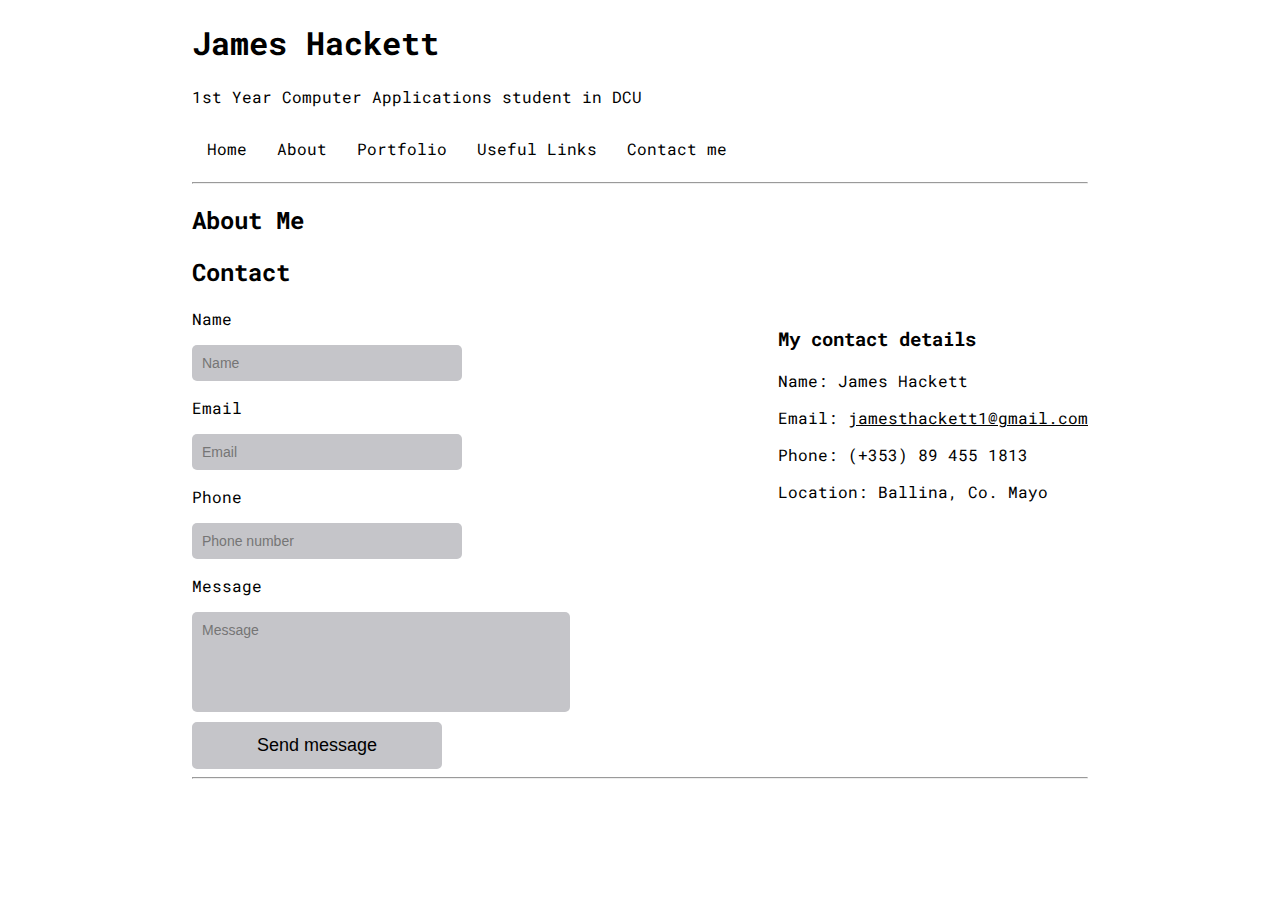
==== index.html @ e5d0e6f8 ":sparkles: Adds an About me section" ====
<!DOCTYPE html>
<html lang="en">

<head>
  <meta charset="UTF-8">
  <meta name="viewport" content="width=device-width, initial-scale=1.0">
  <meta name="description" content="James Hackett" />
  <title>Home</title>
  <link rel="preconnect" href="https://fonts.gstatic.com">
  <link href="https://fonts.googleapis.com/css2?family=Roboto+Mono:wght@200;300;400;700&display=swap" rel="stylesheet">
  <link rel="stylesheet" href="styles.css" />
  <script src="script.js"></script>
</head>

<body>
  <div id="head">
    <h1><a href="../">James Hackett</a></h1>
  </div>
  <div>
    <p>1st Year Computer Applications student in DCU</p>
    <ul>
      <li><a href="./">Home</a></li>
      <li><a href="#about">About</a></li>
      <li><a href="http://student.computing.dcu.ie/~hacketj5/portfolio" target="_blank"
          rel="noopener noreferrer">Portfolio</a></li>
      <li><a href="pages/links/">Useful Links</a></li>
      <li><a href="#contact">Contact me</a></li>
      </p>
    </ul>
  </div>

  <hr>

  <div id="about">
    <h2>About Me</h2>
  </div>

  <!-- TODO: add some about me -->

  <!-- TODO: add achievements -->

  <h2>Contact</h2>

  <div id="contactInfo">
    <h3>My contact details</h3>
    <p>Name: James Hackett</p>
    <p>Email: <a href="https://mail.google.com/mail/?view=cm&source=mailto&to=[jamesthackett1@gmail.com]"
        target="_blank" rel="noopener noreferrer">jamesthackett1@gmail.com</a>
    </p>
    <p>Phone: (+353) 89 455 1813</p>
    <p>Location: Ballina, Co. Mayo</p>
  </div>

  <div id="contact">
    <form action="https://formspree.io/f/xgeppygr" method="post">
      <div class="text">
        <p>Name</p>
        <input class="text-box" id="contact-name" type="text" name="contact-name" placeholder="Name"
          autocomplete="off" />
      </div>
      <div class="text">
        <p>Email</p>
        <input class="text-box" id="contact-email" type="email" name="contact-email" placeholder="Email"
          autocomplete="off" />
      </div>
      <div class="text">
        <p>Phone</p>
        <input class="text-box" id="contact-phone" type="tel" name="contact-phone" placeholder="Phone number"
          autocomplete="off" />
      </div>
      <div class="text">
        <p>Message</p>
        <textarea class="text-box" id="contact-message" name="contact-message" rows="5" placeholder="Message"
          autocomplete="off"></textarea>
      </div>
      <div>
        <input class="button" type="submit" value="Send message" />
      </div>
    </form>
  </div>

  <hr>

</body>

</html>
---- styles.css ----
html {
  font-family: 'Roboto Mono', monospace;
  box-sizing: border-box;
  scroll-behavior: smooth; /* allows smooth scrolling of the page when clicking links */
}

body {
  width: 70%; /* sets the maximun display width of the div to 70% of the page */
  margin: 0 auto; /* sets the margin to 0 for the current div */
}

a {
  color: black;
  text-decoration: none;
}

ul {
  list-style-type: none; /* hides the bullet point */
  margin: 0;
  padding: 0;
  overflow: hidden; /* if content goes outside the div, the content is hidden, rather than the div expanded to fit */
}

ul li {
  float: left; /* moves an element left or right */
  list-style: none;
  margin: 0;
}

ul li a {
  display: block; /* the default display method for tags */
  text-align: center; /* allows the content to be centred in the div */
  padding: 15px;
  font-size: 16px;
  text-decoration: none; /* removes the underline from a hyperlink */
  color: black;
  border-radius: 10px;
}

ul li a:hover {
  background-color: rgb(194, 194, 194);
}

ul li a:visited {
  text-decoration: none;
  color: black;
}

div#head h1 a:hover {
  background-color: rgb(194, 194, 194);
  border-radius: 10px;
}

#contact {
  max-width: 40%;
}

input,
textarea {
  display: list-item;
  font-family: sans-serif;
  padding: 10px;
  font-size: 14px;
  width: max(50%, 250px);
  background-color: rgb(197, 197, 201);
  color: black;
  border: hidden;
  border-radius: 5px;
}

textarea {
  padding: 10px;
  width: 100%;
  resize: none;
}

input[type='submit'] {
  font-family: 'Lato', sans-serif;
  margin-top: 10px;
  font-size: 18px;
  border-width: 3px;
  width: 250px;
  color: black;
  border: 3px solid rgb(197, 197, 201);
  border-radius: 5px;
  /* float: right; */
  cursor: pointer;
}

input[type='submit']:hover {
  background-color: rgb(120, 125, 129);
}

#contactInfo {
  float: right;
}

#contactInfo p a {
  text-decoration: underline;
}
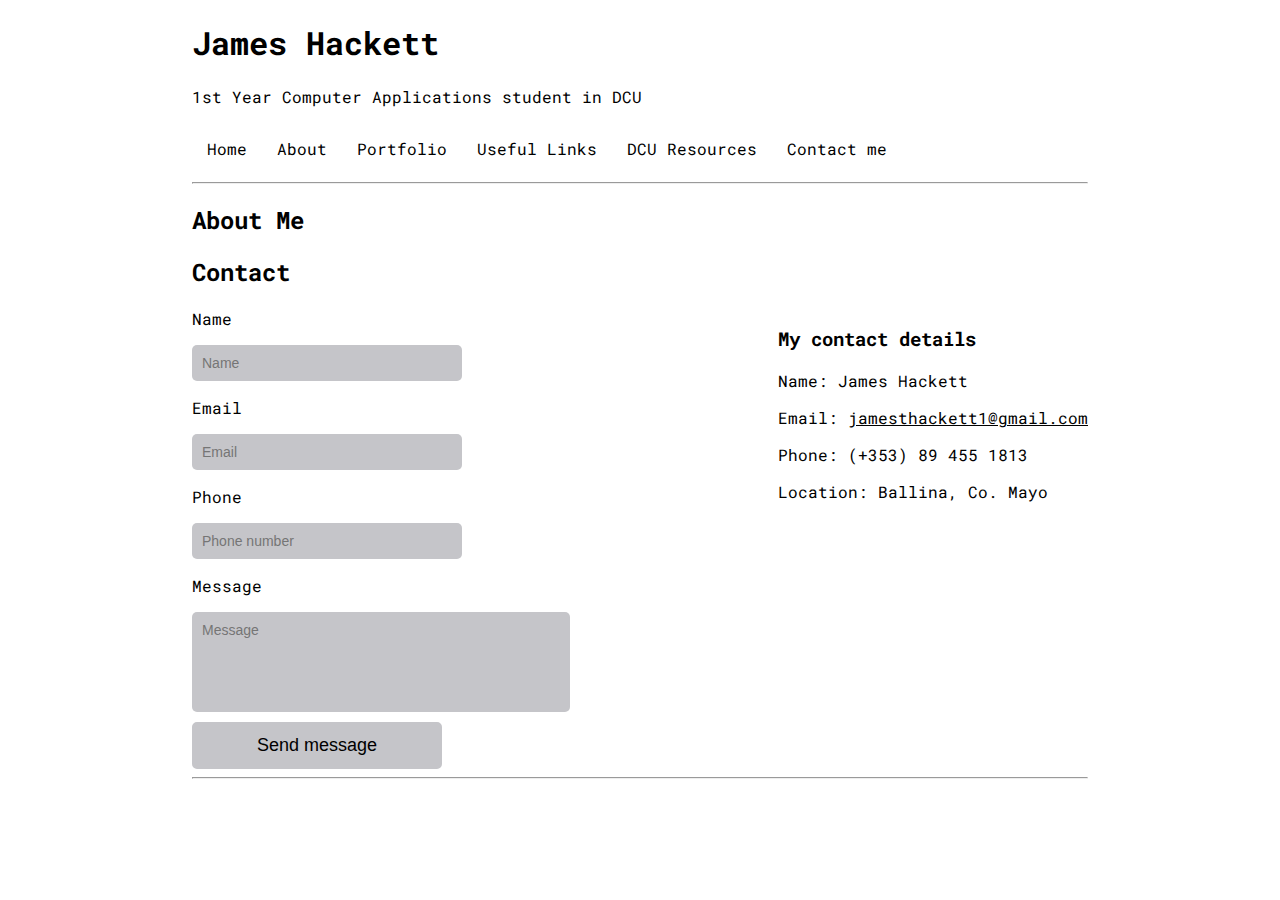
==== commit 908d3a9c: ":children_crossing: adds reference links" ====
--- a/index.html
+++ b/index.html
@@ -24,6 +24,7 @@
       <li><a href="http://student.computing.dcu.ie/~hacketj5/portfolio" target="_blank"
           rel="noopener noreferrer">Portfolio</a></li>
       <li><a href="pages/links/">Useful Links</a></li>
+      <li><a href="pages/dcu">DCU Resources</a></li>
       <li><a href="#contact">Contact me</a></li>
       </p>
     </ul>
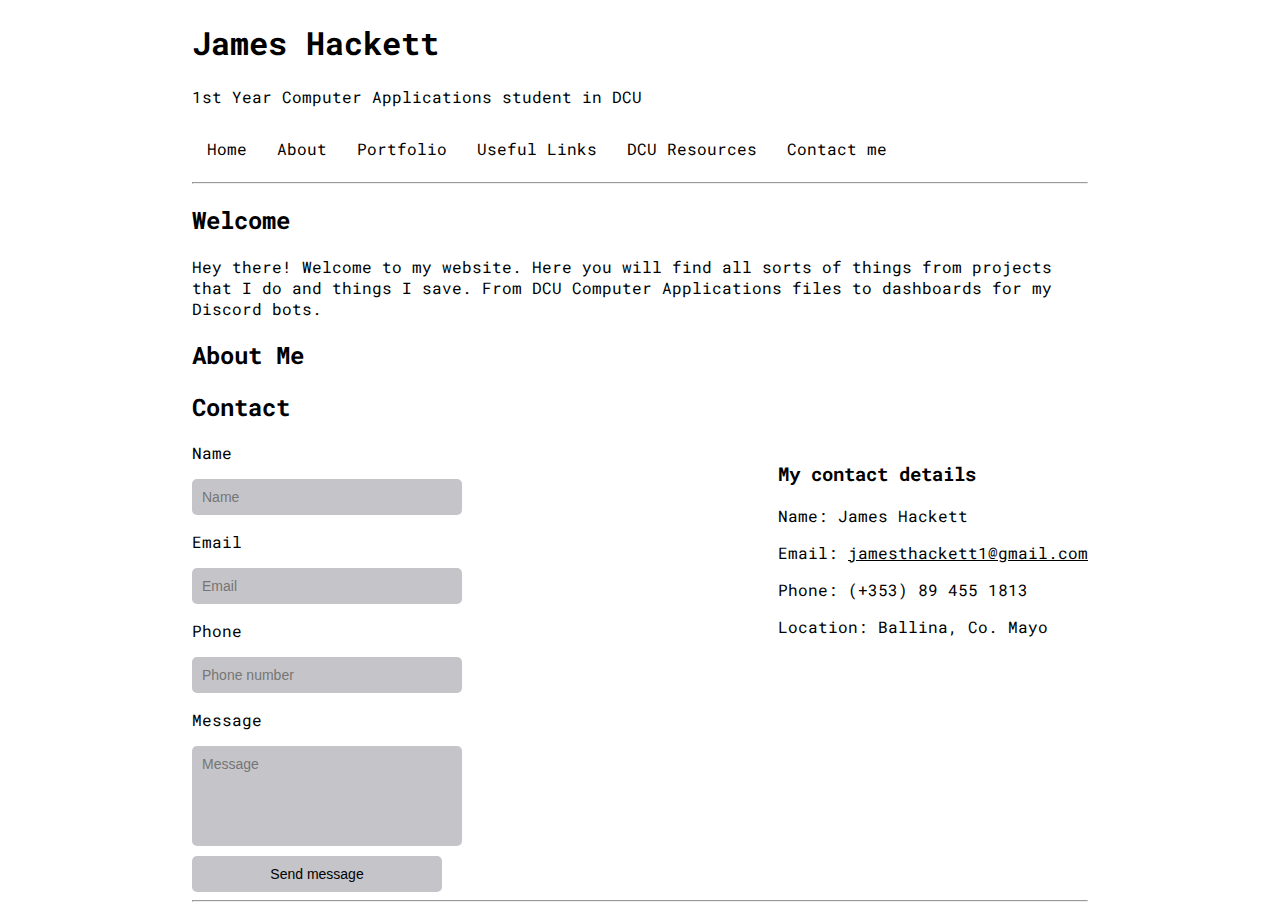
==== commit 98ef611e: ":sparkles: adds a welcome div" ====
--- a/index.html
+++ b/index.html
@@ -31,6 +31,12 @@
   </div>
 
   <hr>
+
+  <div id="welcome">
+    <h2>Welcome</h2>
+    <p>Hey there! Welcome to my website. Here you will find all sorts of things from projects that I do and things I
+      save. From DCU Computer Applications files to dashboards for my Discord bots.</p>
+  </div>
 
   <div id="about">
     <h2>About Me</h2>
--- a/styles.css
+++ b/styles.css
@@ -55,8 +55,8 @@
   max-width: 40%;
 }
 
-input,
-textarea {
+#contact input,
+#contact textarea {
   display: list-item;
   font-family: sans-serif;
   padding: 10px;
@@ -98,3 +98,64 @@
 #contactInfo p a {
   text-decoration: underline;
 }
+
+code {
+  font-size: 16px;
+  color: navy;
+  background-color: rgb(255, 200, 200);
+}
+
+p.hidden {
+  display: none;
+}
+
+.sliderWrapper {
+  display: inline-block;
+  position: relative;
+}
+.sliderWrapper div {
+  display: inline-block;
+  line-height: 30px;
+}
+/* The switch - the box around the slider */
+.switch {
+  vertical-align: middle;
+  position: relative;
+  display: inline-block;
+  padding: 0px;
+  width: 32px;
+  height: 18px;
+}
+/* Hide default HTML checkbox */
+.switch input {
+  display: none;
+}
+/* The slider */
+.slider {
+  position: absolute;
+  cursor: pointer;
+  top: 0;
+  left: 0;
+  right: 0;
+  bottom: 0;
+  background-color: #d7d7d7;
+  -webkit-transition: 0.4s;
+  transition: 0.4s;
+}
+.slider:before {
+  position: absolute;
+  content: '';
+  height: 16px;
+  width: 17px;
+  left: 1px;
+  bottom: 1px;
+  background-color: white;
+  -webkit-transition: 0.4s;
+  transition: 0.4s;
+}
+
+input:checked + .slider:before {
+  -webkit-transform: translateX(13px);
+  -ms-transform: translateX(13px);
+  transform: translateX(13px);
+}
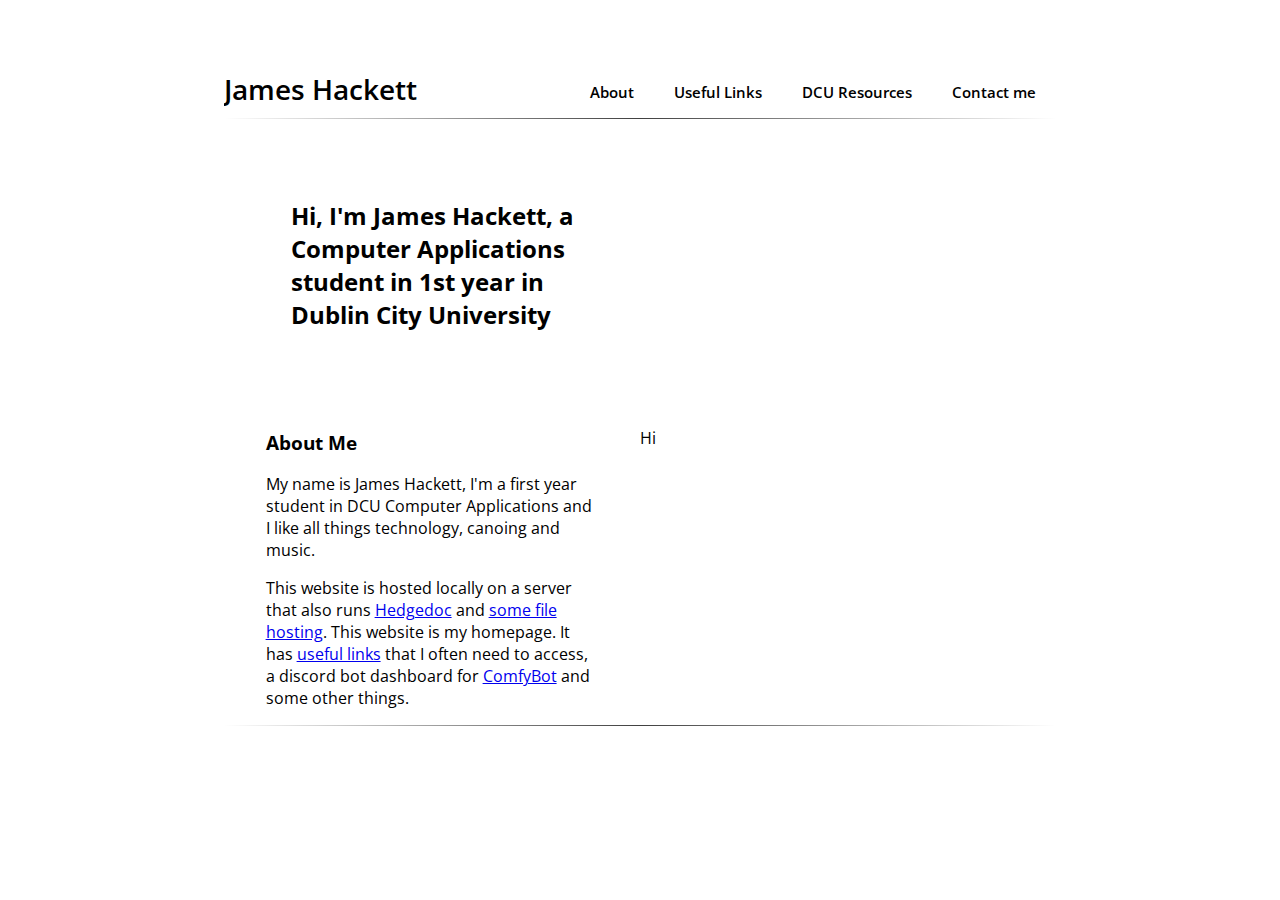
==== commit fe1fa730: ":sparkles: redo of whole website" ====
--- a/index.html
+++ b/index.html
@@ -7,46 +7,62 @@
   <meta name="description" content="James Hackett" />
   <title>Home</title>
   <link rel="preconnect" href="https://fonts.gstatic.com">
-  <link href="https://fonts.googleapis.com/css2?family=Roboto+Mono:wght@200;300;400;700&display=swap" rel="stylesheet">
+  <link href="https://fonts.googleapis.com/css2?family=Open+Sans:wght@300;400;600;800&display=swap" rel="stylesheet">
   <link rel="stylesheet" href="styles.css" />
   <script src="script.js"></script>
 </head>
 
 <body>
-  <div id="head">
-    <h1><a href="../">James Hackett</a></h1>
-  </div>
-  <div>
-    <p>1st Year Computer Applications student in DCU</p>
-    <ul>
-      <li><a href="./">Home</a></li>
-      <li><a href="#about">About</a></li>
-      <li><a href="http://student.computing.dcu.ie/~hacketj5/portfolio" target="_blank"
-          rel="noopener noreferrer">Portfolio</a></li>
-      <li><a href="pages/links/">Useful Links</a></li>
-      <li><a href="pages/dcu">DCU Resources</a></li>
-      <li><a href="#contact">Contact me</a></li>
-      </p>
-    </ul>
-  </div>
+  <header>
+    <div class="header-content">
+      <nav class="header-nav">
+        <ul>
+          <li><a id="logo" href="./">James Hackett</a></li>
+          <li><a href="#contact">Contact me</a></li>
+          <li><a href="pages/dcu">DCU Resources</a></li>
+          <li><a href="pages/links/">Useful Links</a></li>
+          <li><a href="#about">About</a></li>
+          </p>
+        </ul>
+      </nav>
+    </div>
+  </header>
 
   <hr>
 
-  <div id="welcome">
-    <h2>Welcome</h2>
-    <p>Hey there! Welcome to my website. Here you will find all sorts of things from projects that I do and things I
-      save. From DCU Computer Applications files to dashboards for my Discord bots.</p>
+  <div id="splash">
+    <h2 id="splash-text">Hi, I'm James Hackett, a Computer Applications student in 1st year in Dublin City University
+    </h2>
+  </div>
+
+  <div class="two-column-container">
+    <div class="two-column">
+      <div>
+        <h3>About Me</h3>
+        <p>My name is James Hackett, I'm a first year student in DCU Computer
+          Applications and I like all things technology, canoing and music.</p>
+        <p>This website is hosted locally on a server that also runs <a href="https://md.james-hackett.ie">Hedgedoc</a>
+          and
+          <a href="pages/dcu/">some file hosting</a>. This website is my homepage. It has <a href="pages/links/">useful
+            links</a> that I often need to access, a discord bot dashboard for <a
+            href="http://www.github.com/DistroByte/ComfyBot" target="_blank" rel="noopener noreferrer">ComfyBot</a> and
+          some other things.
+        </p>
+        <p></p>
+      </div>
+    </div>
+    <div class="two-column">
+      <p>Hi</p>
+    </div>
   </div>
 
   <div id="about">
-    <h2>About Me</h2>
+
   </div>
-
-  <!-- TODO: add some about me -->
 
   <!-- TODO: add achievements -->
 
-  <h2>Contact</h2>
+  <!-- <h2>Contact</h2>
 
   <div id="contactInfo">
     <h3>My contact details</h3>
@@ -84,7 +100,7 @@
         <input class="button" type="submit" value="Send message" />
       </div>
     </form>
-  </div>
+  </div> -->
 
   <hr>
 
--- a/styles.css
+++ b/styles.css
@@ -1,161 +1,142 @@
 html {
-  font-family: 'Roboto Mono', monospace;
+  font-family: 'Open Sans', sans-serif;
   box-sizing: border-box;
-  scroll-behavior: smooth; /* allows smooth scrolling of the page when clicking links */
+  scroll-behavior: smooth;
+  height: 100%;
+  width: 100%;
 }
 
 body {
-  width: 70%; /* sets the maximun display width of the div to 70% of the page */
-  margin: 0 auto; /* sets the margin to 0 for the current div */
+  height: 100%;
+  width: 65%;
+  margin: 0 auto;
 }
 
-a {
-  color: black;
-  text-decoration: none;
+/* Header Styling */
+
+header {
+  width: 100%;
+  font-weight: 600;
+  font-size: 20px;
+  overflow: hidden;
+  margin: 0px;
+  padding: 40px 0px 0px;
 }
 
-ul {
-  list-style-type: none; /* hides the bullet point */
+header ul {
+  list-style-type: none;
   margin: 0;
   padding: 0;
-  overflow: hidden; /* if content goes outside the div, the content is hidden, rather than the div expanded to fit */
 }
 
-ul li {
-  float: left; /* moves an element left or right */
-  list-style: none;
-  margin: 0;
+header li a {
+  float: right;
+  display: block;
+  text-align: center;
+  text-decoration: none;
+  font-size: 15px;
+  margin: 8px 16px 0px;
+  padding: 14px 4px;
+  color: black;
 }
 
-ul li a {
-  display: block; /* the default display method for tags */
-  text-align: center; /* allows the content to be centred in the div */
-  padding: 15px;
-  font-size: 16px;
-  text-decoration: none; /* removes the underline from a hyperlink */
-  color: black;
-  border-radius: 10px;
+header li a:not(#logo):hover {
+  border-bottom: 2px solid rgb(0, 66, 141);
+  color: rgb(0, 56, 119);
 }
 
-ul li a:hover {
-  background-color: rgb(194, 194, 194);
+header li a[id='logo'] {
+  float: left;
+  font-size: 28px;
+  margin: 0px;
+  padding: 10px 0px;
 }
 
-ul li a:visited {
+/* Splash Styling */
+
+div#splash {
+  width: 100%;
+}
+
+div#splash h2#splash-text {
+  width: 40%;
+  text-align: left;
+  margin: auto auto auto 5%;
+  padding: 80px 3% 80px 3%;
+}
+
+/* Column Styling */
+
+.two-column-container {
+  display: flex;
+  width: 100%;
+}
+
+.two-column {
+  width: 50%;
+}
+
+.two-column div {
+  width: 80%;
+  margin: auto;
+}
+
+/* List Styling */
+
+.sideways-list-container {
+  list-style: none;
+  display: block;
+  text-align: center;
+  overflow: hidden;
+  margin: 0;
+  padding: 0;
+}
+
+.sideways-list-container li {
+  float: left;
+  margin: 8px 16px 0px;
+  padding: 14px 4px;
+}
+
+.sideways-list-container li a {
   text-decoration: none;
   color: black;
 }
 
-div#head h1 a:hover {
-  background-color: rgb(194, 194, 194);
-  border-radius: 10px;
+.sideways-list-container li a:hover {
+  border-bottom: 2px solid rgb(0, 66, 141);
+  color: rgb(0, 56, 119);
 }
 
-#contact {
-  max-width: 40%;
+.sideways-list-header {
+  margin: 15px auto 0px auto;
 }
 
-#contact input,
-#contact textarea {
-  display: list-item;
-  font-family: sans-serif;
-  padding: 10px;
-  font-size: 14px;
-  width: max(50%, 250px);
-  background-color: rgb(197, 197, 201);
-  color: black;
-  border: hidden;
-  border-radius: 5px;
+/* File Styling */
+
+#dirs {
+  font-family: ariel, monospace, sans-serif;
+  font-size: 17px;
 }
 
-textarea {
-  padding: 10px;
-  width: 100%;
-  resize: none;
+#dirs a {
+  text-decoration: none;
+  color: black;
 }
 
-input[type='submit'] {
-  font-family: 'Lato', sans-serif;
-  margin-top: 10px;
-  font-size: 18px;
-  border-width: 3px;
-  width: 250px;
+.tidy-link {
+  text-decoration: none;
   color: black;
-  border: 3px solid rgb(197, 197, 201);
-  border-radius: 5px;
-  /* float: right; */
-  cursor: pointer;
 }
 
-input[type='submit']:hover {
-  background-color: rgb(120, 125, 129);
+.tidy-link:hover {
+  border-bottom: 2px solid rgb(0, 66, 141);
+  color: rgb(0, 56, 119);
 }
 
-#contactInfo {
-  float: right;
+hr {
+  border: 0;
+  height: 1px;
+  margin: 0px;
+  background-image: linear-gradient(to right, rgba(0, 0, 0, 0), rgba(0, 0, 0, 0.75), rgba(0, 0, 0, 0));
 }
-
-#contactInfo p a {
-  text-decoration: underline;
-}
-
-code {
-  font-size: 16px;
-  color: navy;
-  background-color: rgb(255, 200, 200);
-}
-
-p.hidden {
-  display: none;
-}
-
-.sliderWrapper {
-  display: inline-block;
-  position: relative;
-}
-.sliderWrapper div {
-  display: inline-block;
-  line-height: 30px;
-}
-/* The switch - the box around the slider */
-.switch {
-  vertical-align: middle;
-  position: relative;
-  display: inline-block;
-  padding: 0px;
-  width: 32px;
-  height: 18px;
-}
-/* Hide default HTML checkbox */
-.switch input {
-  display: none;
-}
-/* The slider */
-.slider {
-  position: absolute;
-  cursor: pointer;
-  top: 0;
-  left: 0;
-  right: 0;
-  bottom: 0;
-  background-color: #d7d7d7;
-  -webkit-transition: 0.4s;
-  transition: 0.4s;
-}
-.slider:before {
-  position: absolute;
-  content: '';
-  height: 16px;
-  width: 17px;
-  left: 1px;
-  bottom: 1px;
-  background-color: white;
-  -webkit-transition: 0.4s;
-  transition: 0.4s;
-}
-
-input:checked + .slider:before {
-  -webkit-transform: translateX(13px);
-  -ms-transform: translateX(13px);
-  transform: translateX(13px);
-}
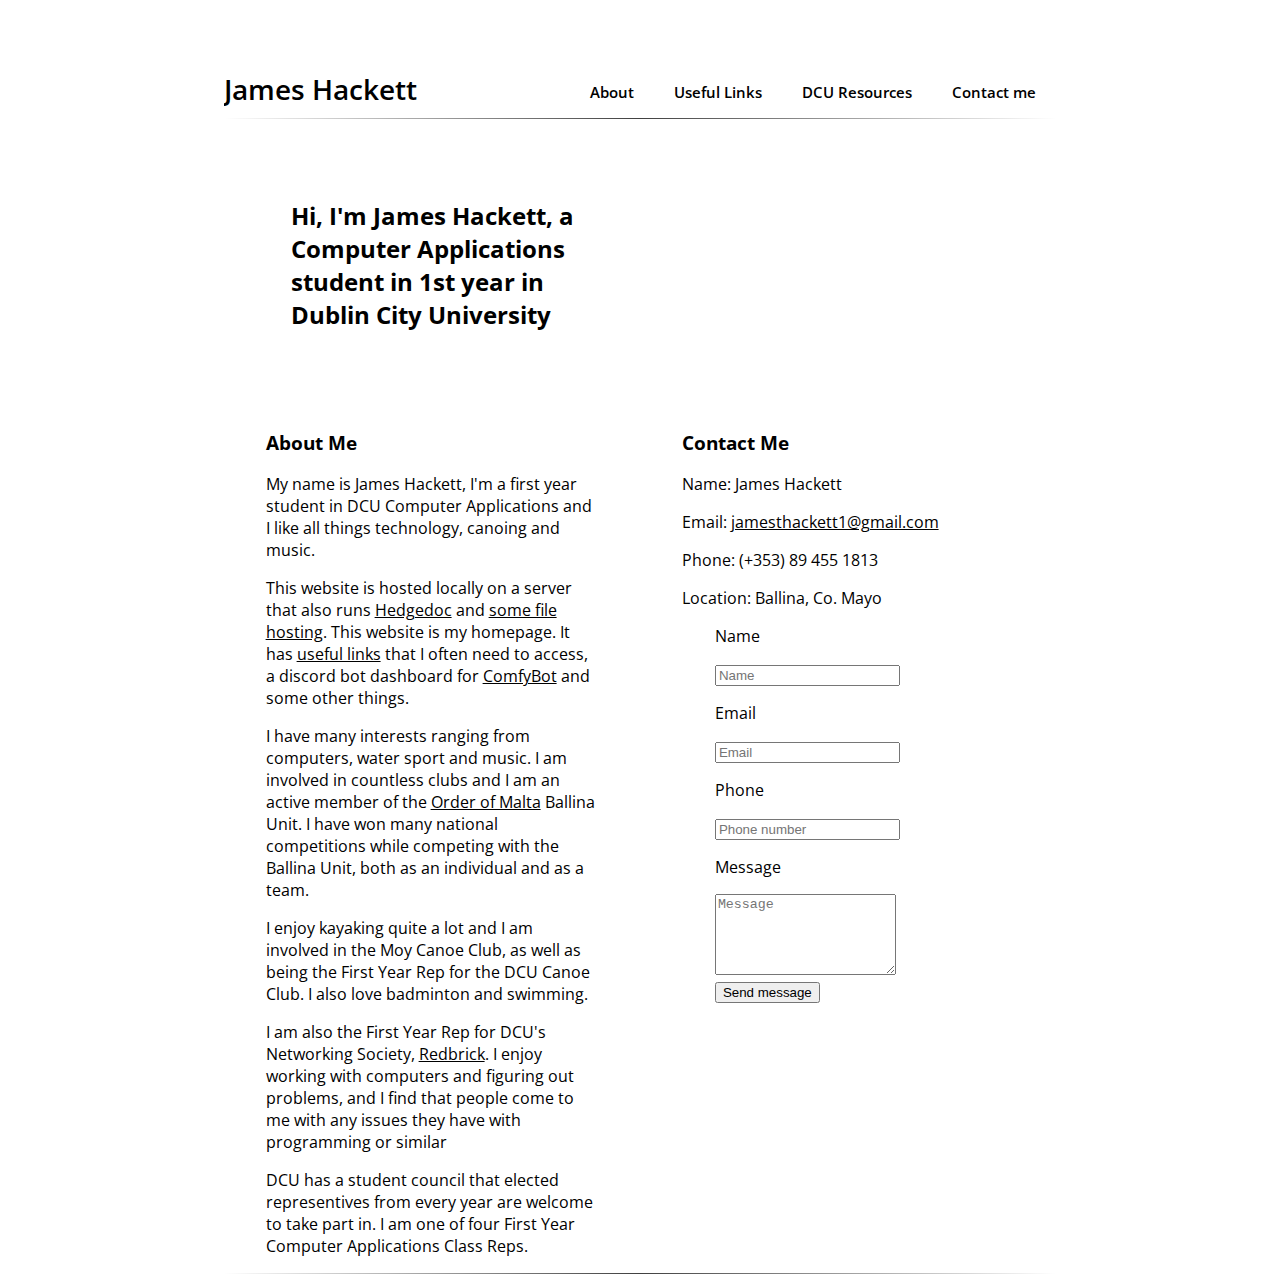
==== commit 9203a6c9: ":sparkles: Adds new section" ====
--- a/index.html
+++ b/index.html
@@ -39,20 +39,64 @@
     <div class="two-column">
       <div>
         <h3>About Me</h3>
-        <p>My name is James Hackett, I'm a first year student in DCU Computer
+        <p class="tidy-link">My name is James Hackett, I'm a first year student in DCU Computer
           Applications and I like all things technology, canoing and music.</p>
-        <p>This website is hosted locally on a server that also runs <a href="https://md.james-hackett.ie">Hedgedoc</a>
-          and
-          <a href="pages/dcu/">some file hosting</a>. This website is my homepage. It has <a href="pages/links/">useful
-            links</a> that I often need to access, a discord bot dashboard for <a
+        <p class="tidy-link">This website is hosted locally on a server that also runs <a
+            href="https://md.james-hackett.ie">Hedgedoc</a>
+          and <a href="pages/dcu/">some file hosting</a>. This website is my homepage. It has <a
+            href="pages/links/">useful links</a> that I often need to access, a discord bot dashboard for <a
             href="http://www.github.com/DistroByte/ComfyBot" target="_blank" rel="noopener noreferrer">ComfyBot</a> and
-          some other things.
-        </p>
-        <p></p>
+          some other things. </p>
+        <p class="tidy-link">I have many interests ranging from computers, water sport and music. I am involved in
+          countless clubs and I am an active member of the <a
+            href="https://en.wikipedia.org/wiki/Order_of_Malta_Ambulance_Corps">Order of Malta</a> Ballina Unit. I have
+          won many national competitions while competing with the Ballina Unit, both as an individual and as a team.</p>
+        <p>I enjoy kayaking quite a lot and I am involved in the Moy Canoe Club, as well as being the
+          First Year Rep for the DCU Canoe Club. I also love badminton and swimming.</p>
+        <p class="tidy-link">I am also the First Year Rep for DCU's Networking Society, <a
+            href="https://redbrick.dcu.ie/">Redbrick</a>. I enjoy working with computers and figuring out problems, and
+          I find that people come to me with any issues they have with programming or similar</p>
+        <p>DCU has a student council that elected representives from every year are welcome to take part in. I am one of
+          four First Year Computer Applications Class Reps.</p>
       </div>
     </div>
     <div class="two-column">
-      <p>Hi</p>
+      <div>
+        <h3 id="contact">Contact Me</h3>
+        <p>Name: James Hackett</p>
+        <p class="tidy-link">Email: <a
+            href="https://mail.google.com/mail/?view=cm&source=mailto&to=[jamesthackett1@gmail.com]" target="_blank"
+            rel="noopener noreferrer">jamesthackett1@gmail.com</a>
+        </p>
+        <p>Phone: (+353) 89 455 1813</p>
+        <p>Location: Ballina, Co. Mayo</p>
+
+        <form action="https://formspree.io/f/xgeppygr" method="post">
+          <div class="text">
+            <p>Name</p>
+            <input class="text-box" id="contact-name" type="text" name="contact-name" placeholder="Name"
+              autocomplete="off" />
+          </div>
+          <div class="text">
+            <p>Email</p>
+            <input class="text-box" id="contact-email" type="email" name="contact-email" placeholder="Email"
+              autocomplete="off" />
+          </div>
+          <div class="text">
+            <p>Phone</p>
+            <input class="text-box" id="contact-phone" type="tel" name="contact-phone" placeholder="Phone number"
+              autocomplete="off" />
+          </div>
+          <div class="text">
+            <p>Message</p>
+            <textarea class="text-box" id="contact-message" name="contact-message" rows="5" placeholder="Message"
+              autocomplete="off"></textarea>
+          </div>
+          <div>
+            <input class="button" type="submit" value="Send message" />
+          </div>
+        </form>
+      </div>
     </div>
   </div>
 
@@ -62,46 +106,6 @@
 
   <!-- TODO: add achievements -->
 
-  <!-- <h2>Contact</h2>
-
-  <div id="contactInfo">
-    <h3>My contact details</h3>
-    <p>Name: James Hackett</p>
-    <p>Email: <a href="https://mail.google.com/mail/?view=cm&source=mailto&to=[jamesthackett1@gmail.com]"
-        target="_blank" rel="noopener noreferrer">jamesthackett1@gmail.com</a>
-    </p>
-    <p>Phone: (+353) 89 455 1813</p>
-    <p>Location: Ballina, Co. Mayo</p>
-  </div>
-
-  <div id="contact">
-    <form action="https://formspree.io/f/xgeppygr" method="post">
-      <div class="text">
-        <p>Name</p>
-        <input class="text-box" id="contact-name" type="text" name="contact-name" placeholder="Name"
-          autocomplete="off" />
-      </div>
-      <div class="text">
-        <p>Email</p>
-        <input class="text-box" id="contact-email" type="email" name="contact-email" placeholder="Email"
-          autocomplete="off" />
-      </div>
-      <div class="text">
-        <p>Phone</p>
-        <input class="text-box" id="contact-phone" type="tel" name="contact-phone" placeholder="Phone number"
-          autocomplete="off" />
-      </div>
-      <div class="text">
-        <p>Message</p>
-        <textarea class="text-box" id="contact-message" name="contact-message" rows="5" placeholder="Message"
-          autocomplete="off"></textarea>
-      </div>
-      <div>
-        <input class="button" type="submit" value="Send message" />
-      </div>
-    </form>
-  </div> -->
-
   <hr>
 
 </body>
--- a/styles.css
+++ b/styles.css
@@ -124,12 +124,25 @@
   color: black;
 }
 
-.tidy-link {
+/* Link Styling */
+
+.tidy-link a {
+  color: black;
+  text-decoration: underline;
+}
+
+.tidy-link a:hover {
+  border-bottom: 2px solid rgb(0, 66, 141);
+  color: rgb(0, 56, 119);
+  text-decoration: none;
+}
+
+.hidden-link {
   text-decoration: none;
   color: black;
 }
 
-.tidy-link:hover {
+.hidden-link:hover {
   border-bottom: 2px solid rgb(0, 66, 141);
   color: rgb(0, 56, 119);
 }
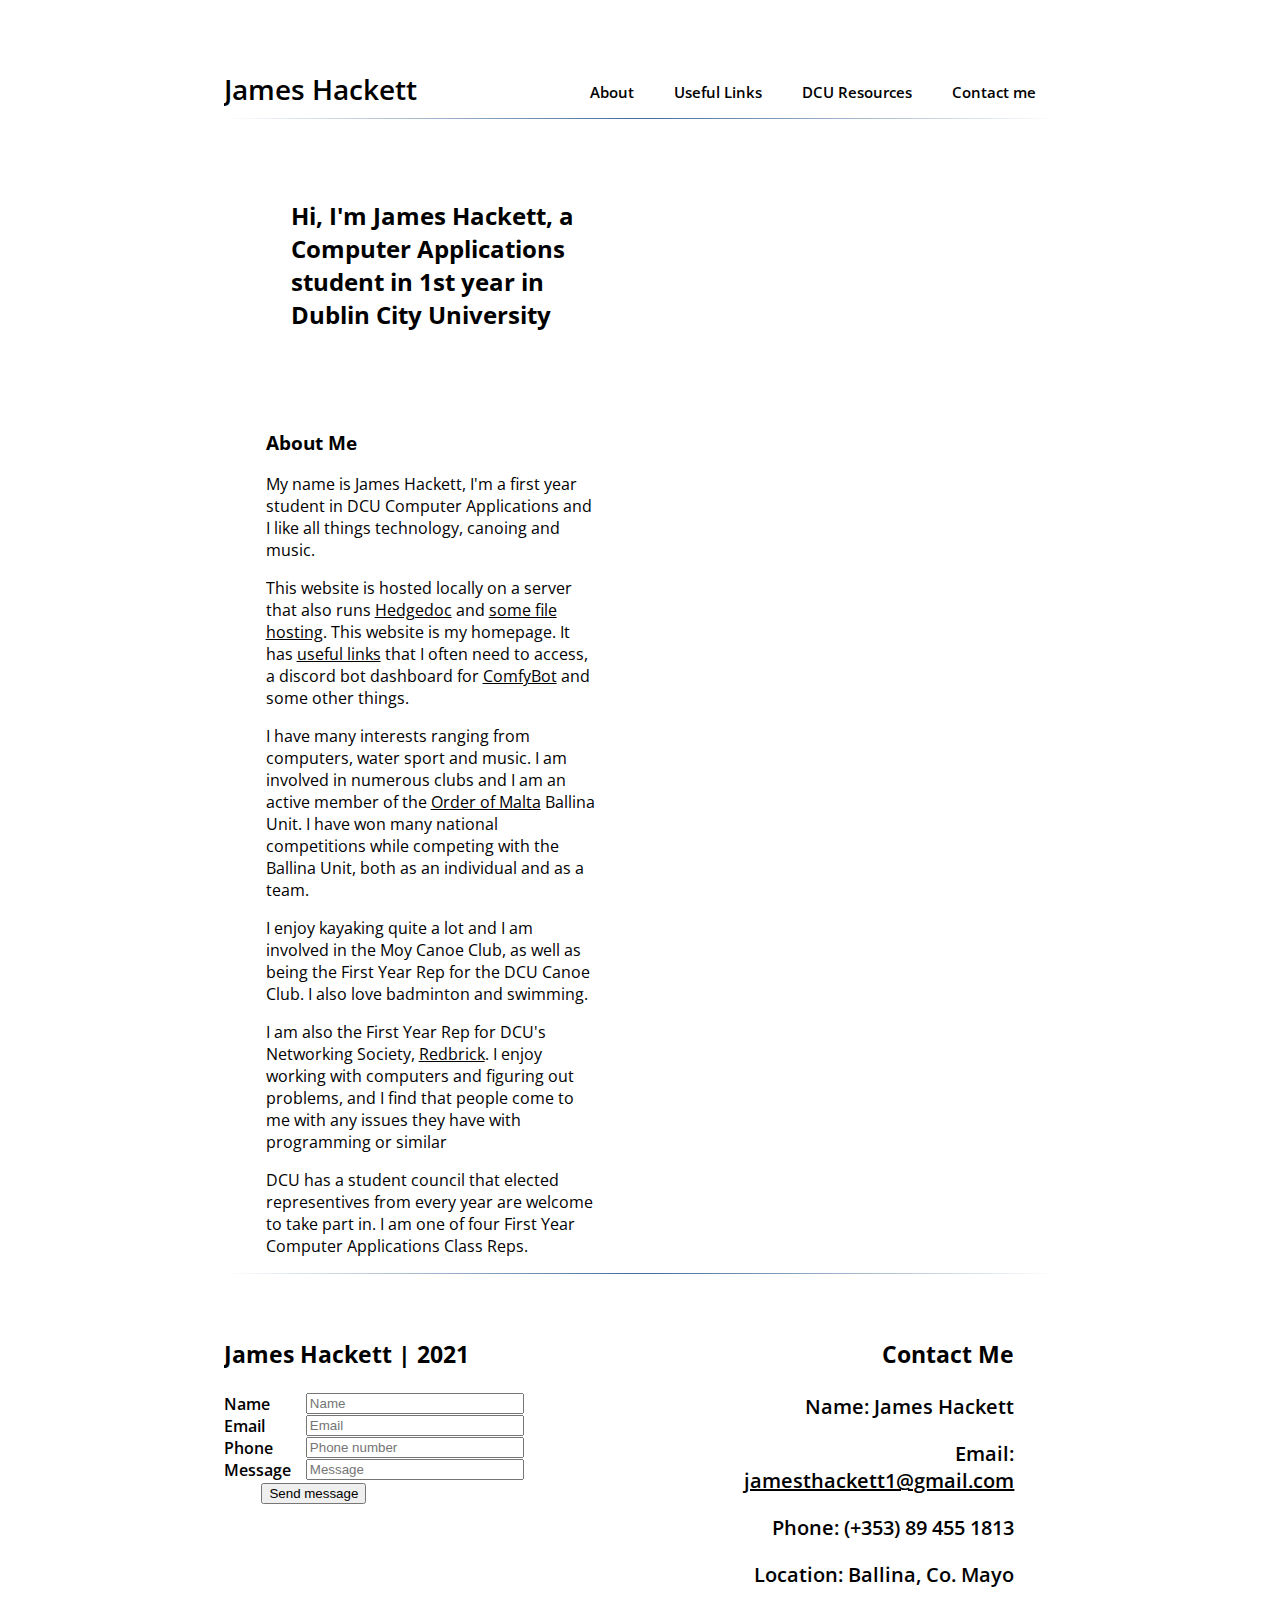
==== commit 92d5c1be: ":construction: WIP: adding contact form" ====
--- a/index.html
+++ b/index.html
@@ -48,7 +48,7 @@
             href="http://www.github.com/DistroByte/ComfyBot" target="_blank" rel="noopener noreferrer">ComfyBot</a> and
           some other things. </p>
         <p class="tidy-link">I have many interests ranging from computers, water sport and music. I am involved in
-          countless clubs and I am an active member of the <a
+          numerous clubs and I am an active member of the <a
             href="https://en.wikipedia.org/wiki/Order_of_Malta_Ambulance_Corps">Order of Malta</a> Ballina Unit. I have
           won many national competitions while competing with the Ballina Unit, both as an individual and as a team.</p>
         <p>I enjoy kayaking quite a lot and I am involved in the Moy Canoe Club, as well as being the
@@ -61,42 +61,7 @@
       </div>
     </div>
     <div class="two-column">
-      <div>
-        <h3 id="contact">Contact Me</h3>
-        <p>Name: James Hackett</p>
-        <p class="tidy-link">Email: <a
-            href="https://mail.google.com/mail/?view=cm&source=mailto&to=[jamesthackett1@gmail.com]" target="_blank"
-            rel="noopener noreferrer">jamesthackett1@gmail.com</a>
-        </p>
-        <p>Phone: (+353) 89 455 1813</p>
-        <p>Location: Ballina, Co. Mayo</p>
 
-        <form action="https://formspree.io/f/xgeppygr" method="post">
-          <div class="text">
-            <p>Name</p>
-            <input class="text-box" id="contact-name" type="text" name="contact-name" placeholder="Name"
-              autocomplete="off" />
-          </div>
-          <div class="text">
-            <p>Email</p>
-            <input class="text-box" id="contact-email" type="email" name="contact-email" placeholder="Email"
-              autocomplete="off" />
-          </div>
-          <div class="text">
-            <p>Phone</p>
-            <input class="text-box" id="contact-phone" type="tel" name="contact-phone" placeholder="Phone number"
-              autocomplete="off" />
-          </div>
-          <div class="text">
-            <p>Message</p>
-            <textarea class="text-box" id="contact-message" name="contact-message" rows="5" placeholder="Message"
-              autocomplete="off"></textarea>
-          </div>
-          <div>
-            <input class="button" type="submit" value="Send message" />
-          </div>
-        </form>
-      </div>
     </div>
   </div>
 
@@ -108,6 +73,49 @@
 
   <hr>
 
+  <footer class="two-column-container">
+    <div class="two-column">
+      <h3>James Hackett | 2021</h3>
+      <form action="https://formspree.io/f/xgeppygr" method="post">
+        <div class="text">
+          <label for="contact-name">Name</label>
+          <input class="text-box" id="contact-name" type="text" name="contact-name" placeholder="Name"
+            autocomplete="off" />
+        </div>
+        <div class="text">
+          <label for="contact-email">Email</label>
+          <input class="text-box" id="contact-email" type="email" name="contact-email" placeholder="Email"
+            autocomplete="off" />
+        </div>
+        <div class="text">
+          <label for="contact-phone">Phone</label>
+          <input class="text-box" id="contact-phone" type="tel" name="contact-phone" placeholder="Phone number"
+            autocomplete="off" />
+        </div>
+        <div class="text">
+          <label for="contact-message">Message</label>
+          <input class="text-box" id="contact-message" name="contact-message" rows="5" placeholder="Message"
+            autocomplete="off"></input>
+        </div>
+        <div>
+          <input class="button" type="submit" value="Send message" />
+        </div>
+      </form>
+    </div>
+    <div class="two-column" style="text-align: right;">
+      <div>
+        <h3 id="contact">Contact Me</h3>
+        <p>Name: James Hackett</p>
+        <p class="tidy-link">Email: <a
+            href="https://mail.google.com/mail/?view=cm&source=mailto&to=[jamesthackett1@gmail.com]" target="_blank"
+            rel="noopener noreferrer">jamesthackett1@gmail.com</a>
+        </p>
+        <p>Phone: (+353) 89 455 1813</p>
+        <p>Location: Ballina, Co. Mayo</p>
+      </div>
+    </div>
+  </footer>
+
 </body>
 
 </html>--- a/styles.css
+++ b/styles.css
@@ -151,5 +151,45 @@
   border: 0;
   height: 1px;
   margin: 0px;
-  background-image: linear-gradient(to right, rgba(0, 0, 0, 0), rgba(0, 0, 0, 0.75), rgba(0, 0, 0, 0));
+  background-image: linear-gradient(to right, rgb(0, 56, 119, 0), rgb(0, 56, 119, 0.75), rgb(0, 56, 119, 0));
 }
+
+/* Footer Styling */
+
+footer {
+  width: 100%;
+  font-weight: 600;
+  font-size: 20px;
+  overflow: hidden;
+  margin: 0px;
+  padding: 40px 0px 40px;
+}
+
+footer form {
+  display: flex;
+  flex-wrap: wrap;
+  width: 90%;
+  padding: 0px;
+  margin: 0px;
+}
+
+footer form div {
+  font-size: 16px;
+  width: 20%;
+  margin: 0px;
+  padding: 0px;
+}
+
+footer form div.text {
+  margin: 0px;
+}
+
+footer form div.text label {
+  margin: 0px;
+}
+
+footer form div.text input {
+  margin: 0px;
+  float: right;
+  min-width: 70%;
+}
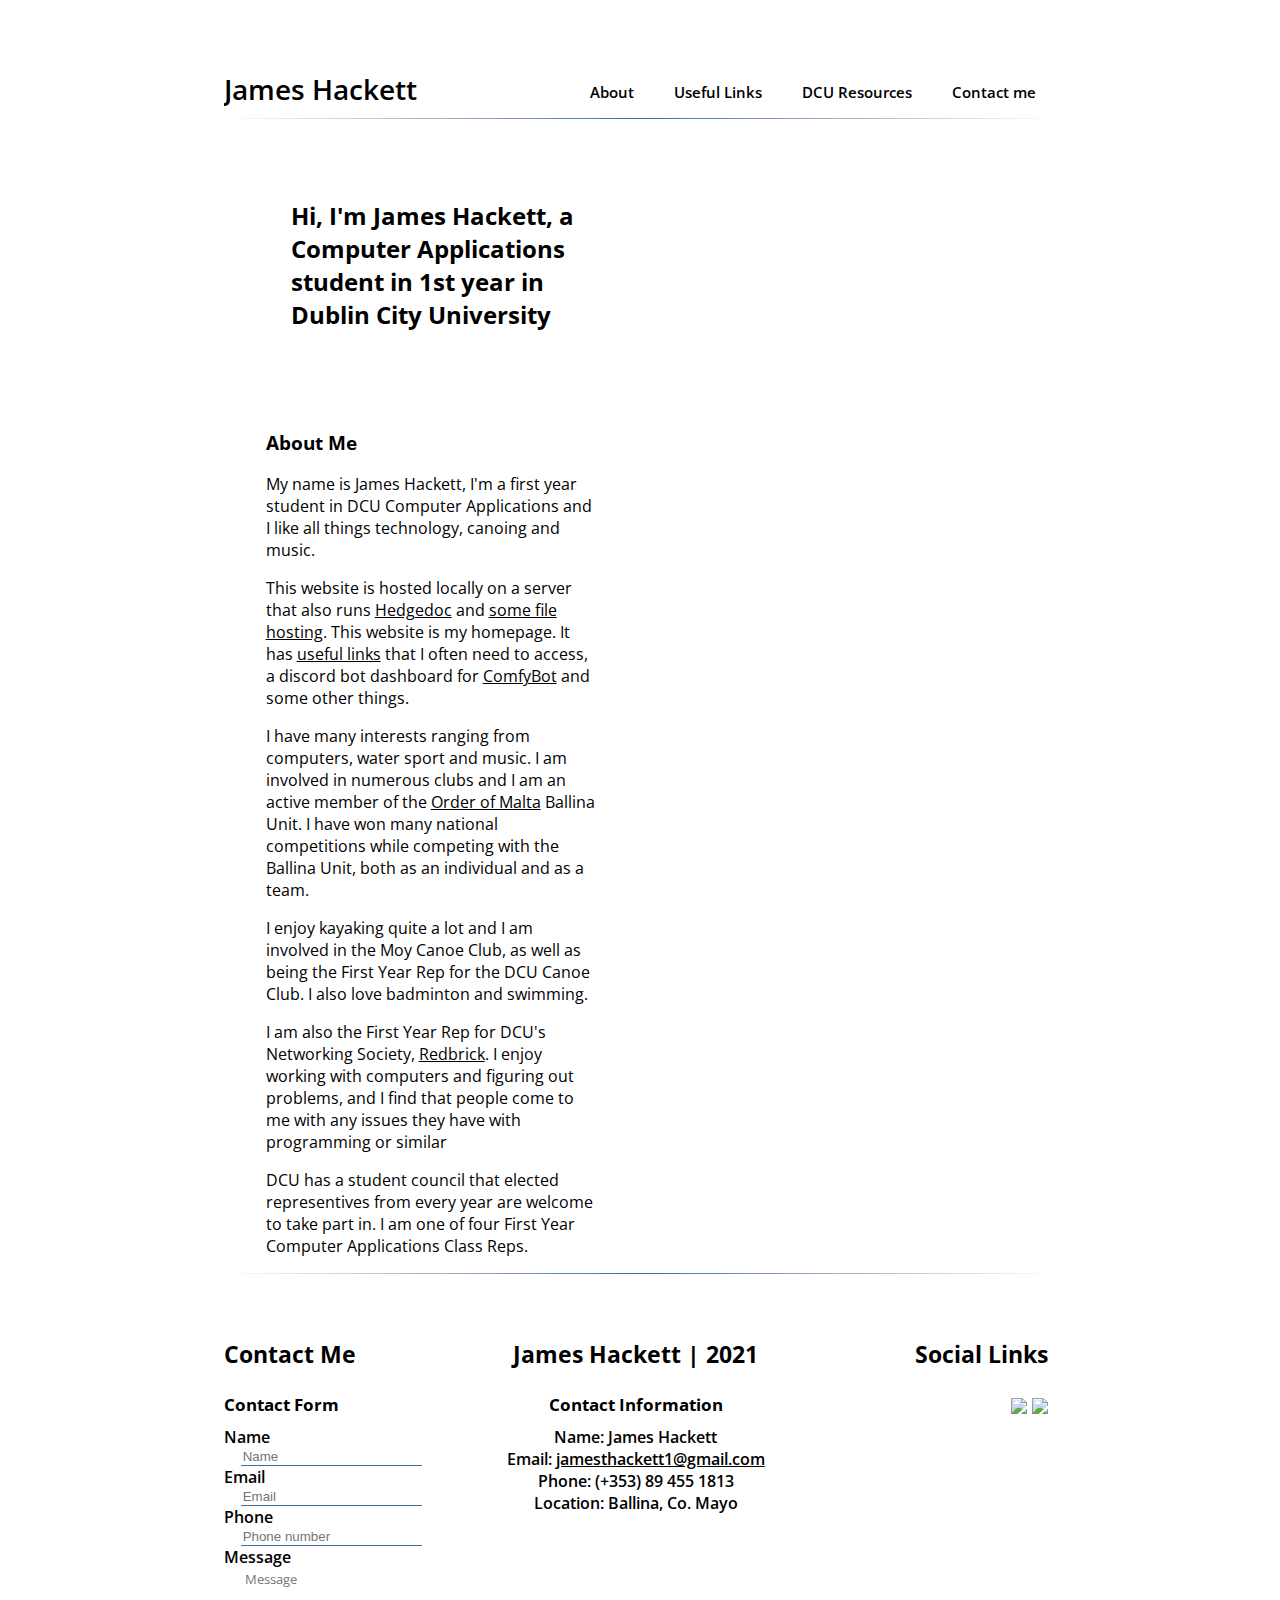
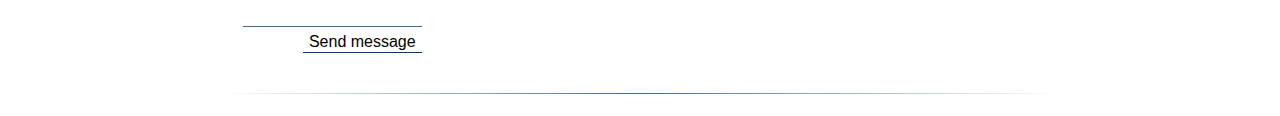
==== commit b4b6516e: ":sparkles: Adds cool footer" ====
--- a/index.html
+++ b/index.html
@@ -73,9 +73,10 @@
 
   <hr>
 
-  <footer class="two-column-container">
-    <div class="two-column">
-      <h3>James Hackett | 2021</h3>
+  <footer class="three-column-container">
+    <div class="three-column">
+      <h3 id="contact">Contact Me</h3>
+      <h5>Contact Form</h5>
       <form action="https://formspree.io/f/xgeppygr" method="post">
         <div class="text">
           <label for="contact-name">Name</label>
@@ -94,28 +95,35 @@
         </div>
         <div class="text">
           <label for="contact-message">Message</label>
-          <input class="text-box" id="contact-message" name="contact-message" rows="5" placeholder="Message"
-            autocomplete="off"></input>
+          <textarea class="text-box" id="contact-message" name="contact-message" rows="3" placeholder="Message"
+            autocomplete="off"></textarea>
         </div>
-        <div>
+        <div class="button">
           <input class="button" type="submit" value="Send message" />
         </div>
       </form>
     </div>
-    <div class="two-column" style="text-align: right;">
-      <div>
-        <h3 id="contact">Contact Me</h3>
-        <p>Name: James Hackett</p>
-        <p class="tidy-link">Email: <a
-            href="https://mail.google.com/mail/?view=cm&source=mailto&to=[jamesthackett1@gmail.com]" target="_blank"
-            rel="noopener noreferrer">jamesthackett1@gmail.com</a>
-        </p>
-        <p>Phone: (+353) 89 455 1813</p>
-        <p>Location: Ballina, Co. Mayo</p>
+    <div class="three-column">
+      <h3>James Hackett | 2021</h3>
+      <h5>Contact Information</h5>
+      <p>Name: James Hackett</p>
+      <p class="tidy-link">Email: <a href="mailto:jamesthackett1@gmail.com">jamesthackett1@gmail.com</a>
+      </p>
+      <p>Phone: (+353) 89 455 1813</p>
+      <p>Location: Ballina, Co. Mayo</p>
+    </div>
+    <div class="three-column">
+      <h3>Social Links</h3>
+      <div class="image-link">
+        <a href="https://www.github.com/DistroByte" target="_blank" rel="noopener noreferrer"><img
+            src="./images/GitHub.png"></a>
+        <a href="http://www.linkedin.com/james-t-hackett" target="_blank" rel="noopener noreferrer"><img
+            src="images/linkedin.png"></a>
       </div>
     </div>
   </footer>
-
+  <hr>
+  <br>
 </body>
 
 </html>--- a/styles.css
+++ b/styles.css
@@ -79,6 +79,40 @@
 .two-column div {
   width: 80%;
   margin: auto;
+}
+
+.two-column:nth-child(1) {
+  text-align: left;
+}
+
+.two-column:nth-child(2) {
+  text-align: right;
+}
+
+.three-column-container {
+  display: flex;
+  width: 100%;
+}
+
+.three-column {
+  width: 33%;
+}
+
+.three-column div {
+  width: 80%;
+  margin: auto;
+}
+
+.three-column:nth-child(1) {
+  text-align: left;
+}
+
+.three-column:nth-child(2) {
+  text-align: center;
+}
+
+.three-column:nth-child(3) {
+  text-align: right;
 }
 
 /* List Styling */
@@ -166,6 +200,7 @@
 }
 
 footer form {
+  font-family: 'Open Sans', sans-serif;
   display: flex;
   flex-wrap: wrap;
   width: 90%;
@@ -180,6 +215,10 @@
   padding: 0px;
 }
 
+footer div h5 {
+  margin: 0px 0px 10px 0px;
+}
+
 footer form div.text {
   margin: 0px;
 }
@@ -192,4 +231,62 @@
   margin: 0px;
   float: right;
   min-width: 70%;
-}
+  border: 0px;
+  border-bottom: 1px solid rgb(0, 56, 119, 0.75);
+  outline: none;
+}
+
+footer form div.text textarea {
+  font-family: 'Open Sans', sans-serif;
+  resize: none;
+  margin: 0px;
+  float: right;
+  min-width: 70%;
+  border: 0px;
+  border-bottom: 1px solid rgb(0, 56, 119, 0.75);
+  outline: none;
+}
+
+footer form div.button {
+  min-width: 70%;
+  margin: 0px;
+  padding: 0px;
+}
+
+footer form div.button input.button {
+  margin: 5px 0px 0px 0px;
+  float: right;
+  background-color: white;
+  border: 0px;
+  border-bottom: 1px solid rgb(0, 56, 119);
+  font-size: 16px;
+  transition: 0.1s;
+}
+
+footer form div.button input.button:hover {
+  cursor: pointer;
+  background-color: rgb(0, 56, 119, 0.25);
+  border-radius: 10px;
+  transition: 0.1s;
+}
+
+footer div.three-column p {
+  margin: 0px;
+  font-size: 16px;
+}
+
+footer div.three-column div.image-link {
+  display: block;
+  float: right;
+  width: 100%;
+  height: 100%;
+}
+
+footer div.three-column div.image-link a:nth-child(1) {
+  margin: auto;
+}
+
+footer div.three-column div.image-link a img {
+  width: 60px;
+  height: auto;
+}
